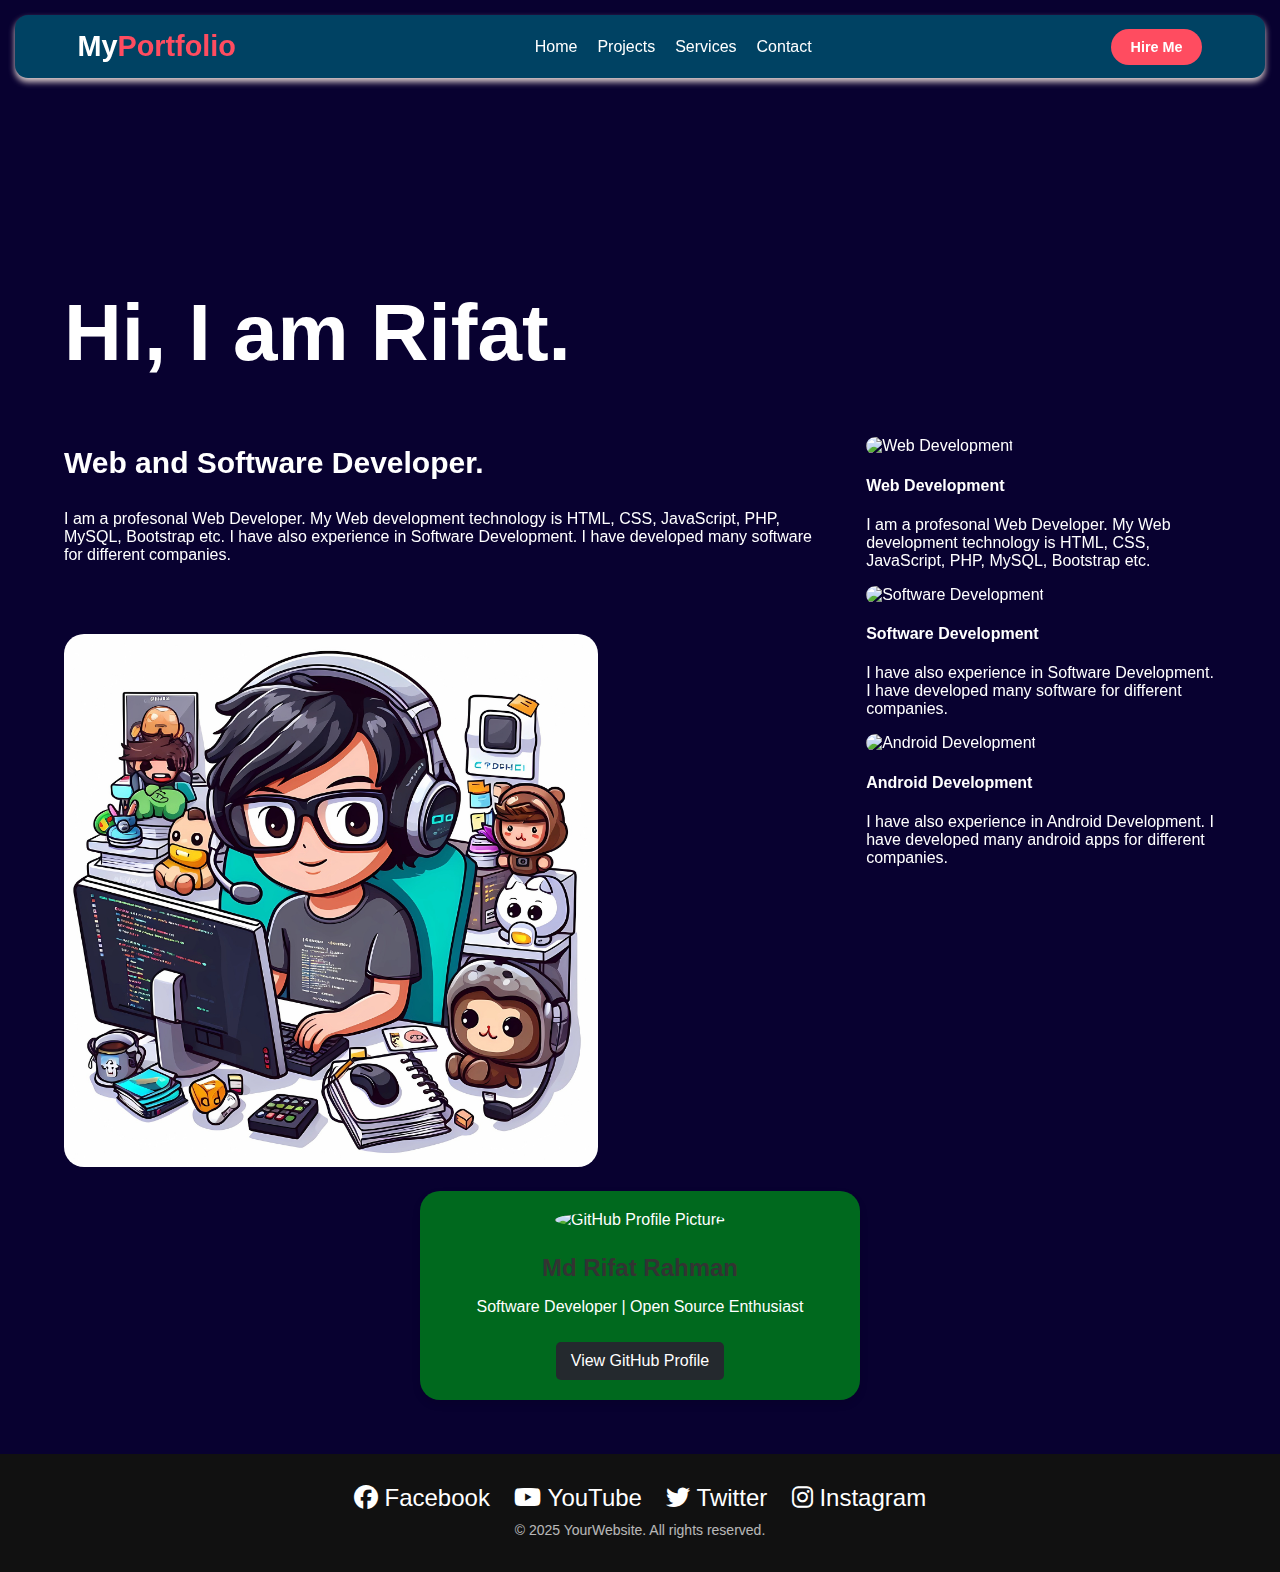
==== index.html @ 408801b8 "update all" ====
<!DOCTYPE html>
<html lang="en">
<head>
    <meta charset="UTF-8">
    <meta name="viewport" content="width=device-width, initial-scale=1.0">
    <title>Md Rifat Rahman - Portfolio</title>
    <link rel="icon" href="favicon.ico" type="image/x-icon">
    <link rel="stylesheet" href="assets/css/styles.css"><link href="https://unpkg.com/aos@2.3.1/dist/aos.css" rel="stylesheet">
    <link rel="stylesheet" href="https://cdnjs.cloudflare.com/ajax/libs/font-awesome/6.4.2/css/all.min.css">
</head>
<body>

    <header class="portfolio-header" data-aos="fade-down" data-aos-duration="1000">
        <div class="container">
            <div class="logo">
                <a href="#">My<span>Portfolio</span></a>
            </div>
            <nav class="navigation">
                <ul>
                    <li><a href="#index.html">Home</a></li>
                    <li><a href="projects.html">Projects</a></li>
                    <li><a href="services.html">Services</a></li>
                    <li><a href="contact.html">Contact</a></li>
                </ul>
            </nav>
            <div class="cta-button">
                <a href="#hire-me" class="btn">Hire Me</a>
            </div>
        </div>
    </header>

    <br><br><br>
    
    <section class="services" id="services">
        <br><br><br>
        <div class="container" data-aos="fade-up" data-aos-duration="1000">
            <div class="myself">
                <div>
                    <h2 style="font-size: 80px;" >Hi, I am Rifat.</h2>
                    <h3 style="font-size: 30px;" >Web and Software Developer.</h3>
                    <p>I am a profesonal Web Developer. My Web development technology is HTML, CSS, JavaScript, PHP, MySQL, Bootstrap etc. I have also experience in Software Development. I have developed many software for different companies.</p>
                </div>
                <br><br><br>
                <div class="myself-image" data-aos="fade-right" data-aos-duration="1000">
                    <img src="assets/images/prifile.jpg" alt="Rifat">
                </div>
                
            </div>
            <div class="services-list">
                <div class="service" data-aos="fade-up" data-aos-duration="1000">
                    <div class="icon">
                        <img src="https://s3-cdn.cmlabs.co/page/2023/10/04/web-developer-definition-skills-and-responsibilities-908401.png" alt="Web Development">
                    </div>
                    <h4>Web Development</h4>
                    <p>I am a profesonal Web Developer. My Web development technology is HTML, CSS, JavaScript, PHP, MySQL, Bootstrap etc.</p>
                </div>

                <div class="service" data-aos="fade-up" data-aos-duration="1000">
                    <div class="icon">
                        <img src="https://www.greenfield-it.co.uk/wp-content/uploads/2019/01/What-do-I-need-to-know-for-a-Software-Developer-interview.jpg" alt="Software Development">
                    </div>
                    <h4>Software Development</h4>
                    <p>I have also experience in Software Development. I have developed many software for different companies.</p>
                </div>

                <div class="service" data-aos="fade-up" data-aos-duration="1000">
                    <div class="icon">
                        <img src="https://www.simplilearn.com/ice9/free_resources_article_thumb/How_to_Become_an_Android_Developer.jpg" alt="Android Development">
                    </div>
                    <h4>Android Development</h4>
                    <p>I have also experience in Android Development. I have developed many android apps for different companies.</p>
                </div>
                <br><br><br><br>
            </div>
        </div>
    </section>

    <section style="text-align: center;">
        <div class="card">
            <img src="https://foundations.projectpythia.org/_images/GitHub-logo.png" alt="GitHub Profile Picture">
            <h2>Md Rifat Rahman</h2>
            <p>Software Developer | Open Source Enthusiast</p>
            <a href="https://github.com/mdrrifat297" target="_blank">View GitHub Profile</a>
        </div>
    </section>

    <br><br><br>
    
    <footer class="footer">
        <div class="social-icons">
            <a href="https://www.facebook.com/mdrrifat297/"><i class="fab fa-facebook"></i> Facebook</a>
            <a href="https://www.youtube.com/@Code_With_Rifat/"><i class="fab fa-youtube"></i> YouTube</a>
            <a href="https://twitter.com/mdrrifat297/"><i class="fab fa-twitter"></i> Twitter</a>
            <a href="https://www.instagram.com/mdrrifat297"><i class="fab fa-instagram"></i> Instagram</a>
        </div>
        <p>&copy; 2025 YourWebsite. All rights reserved.</p>
    </footer>
    

    <script src="assets/js/script.js" type="js"></script>
    <script src="https://unpkg.com/aos@2.3.1/dist/aos.js"></script>
    <script>
        AOS.init();
    </script>
</body>
</html>
---- assets/css/styles.css ----
body {
    background-color: #080130;
    color: #fff;
    font-family: Arial, sans-serif;
    margin: 0;
    padding: 0;
    box-sizing: border-box;
    height: 100%;
    width: 100%;
}

/* styles.css */
.portfolio-header {
    background-color: #004263;
    color: #fff;
    padding: 15px 0;
    margin: 15px;
    position: sticky;
    top: 0;
    z-index: 10;
    box-shadow: 0 4px 6px rgb(222, 206, 206);
    border-radius: 13px;
}


.container {
    width: 90%;
    max-width: 1200px;
    margin: 0 auto;
    display: flex;
    justify-content: space-between;
    align-items: center;
}

.logo a {
    text-decoration: none;
    font-size: 1.8rem;
    font-weight: bold;
    color: #fff;
}

.logo span {
    color: #ff4c60;
}

.navigation ul {
    list-style: none;
    display: flex;
    gap: 20px;
    margin: 0;
    padding: 0;
}

.navigation ul li a {
    text-decoration: none;
    color: #fff;
    font-size: 1rem;
    transition: color 0.3s;
}

.navigation ul li a:hover {
    color: #ff4c60;
}

.cta-button .btn {
    text-decoration: none;
    background-color: #ff4c60;
    color: #fff;
    padding: 10px 20px;
    border-radius: 25px;
    font-size: 0.9rem;
    font-weight: bold;
    transition: background-color 0.3s;
}

.cta-button .btn:hover {
    background-color: #e84255;
}

/* Responsive */
@media (max-width: 768px) {
    .container {
        flex-wrap: wrap;
        text-align: center;
    }

    .navigation ul {
        flex-direction: column;
        gap: 10px;
    }

    .cta-button {
        margin-top: 10px;
    }
}
.myself {
    color: white;
    padding: 20px 0;
    text-align: left;
    margin-right: 40px;
}
.myself-image img {
    width: 70%;
    height: 70%;
    object-fit: cover;
    border-radius: 20px;
}
.service img {
    width: 100%;
    height: 200px;
    object-fit: cover;
    border-radius: 10px;
}



.card {
    background: #00691e;
    padding: 20px;
    margin: auto;
    border-radius: 20px;
    box-shadow: 0 4px 8px rgba(0, 0, 0, 0.1);
    text-align: center;
    width: 400px;
    height: 100%;
    
}
.card img {
    width: 100px;
    border-radius: 50%;
    margin-bottom: 15px;
}
.card h2 {
    margin: 10px 0;
    color: #333;
}
.card a {
    display: inline-block;
    text-decoration: none;
    background: #24292e;
    color: #fff;
    padding: 10px 15px;
    border-radius: 5px;
    margin-top: 10px;
}
.card a:hover {
    background: #0366d6;
}





/* Main container */
.contact-container {
    background-color: #fff;
    padding: 30px;
    border-radius: 8px;
    box-shadow: 0 4px 8px rgba(0, 0, 0, 0.1);
    width: 100%;
    max-width: 600px;
}

/* Heading */
.contact-container {
    background: transparent;
    margin: auto;
    border: 2px solid #fff;
}
.contact-container h1 {
    font-size: 24px;
    margin-bottom: 20px;
    color: #ffffff;
    text-align: center;
}

/* Form Styling */
.contact-form {
    display: flex;
    flex-direction: column;
}

.contact-form label {
    margin-bottom: 5px;
    font-size: 14px;
    color: #ffffff;
}

.contact-form input,
.contact-form textarea {
    padding: 10px;
    margin-bottom: 15px;
    border: 1px solid #ddd;
    border-radius: 5px;
    font-size: 14px;
    width: 100%;
}

.contact-form button {
    padding: 12px;
    background-color: #4CAF50;
    color: white;
    border: none;
    border-radius: 5px;
    font-size: 16px;
    cursor: pointer;
}

.contact-form button:hover {
    background-color: #45a049;
}

/* Success message styling */
.success-message {
    text-align: center;
    color: green;
    font-size: 18px;
    margin-top: 20px;
}


.servicess {
    display: flex;
    justify-content: space-between;
    flex-wrap: wrap;
    gap: 20px;
    margin: 40px;
    padding: 20px;
    border: 1px solid #fff;
    border-radius: 8px;
}
.webservice {
    border-bottom: 1px solid #fff;
}
.androidservice {
    border-bottom: 1px solid #fff;
}



.projects-section {
    max-width: 1200px;
    margin: 0 auto;
    padding: 40px 20px;
}

.section-title {
    text-align: center;
    font-size: 36px;
    color: #ffffff;
    margin-bottom: 30px;
}

.projects-grid {
    display: grid;
    grid-template-columns: repeat(auto-fill, minmax(300px, 1fr));
    gap: 20px;
}

.project-card {
    background-color: #fff;
    border-radius: 10px;
    overflow: hidden;
    box-shadow: 0 4px 12px rgba(0, 0, 0, 0.1);
    transition: transform 0.3s ease, box-shadow 0.3s ease;
}

.project-card:hover {
    transform: translateY(-8px);
    box-shadow: 0 8px 24px rgba(0, 0, 0, 0.2);
}

.project-image {
    height: 200px;
    background-size: cover;
    background-position: center;
}

.project-content {
    padding: 20px;
    background-color: #024663;
}

.project-name {
    font-size: 24px;
    margin-bottom: 10px;
    color: #ffffff;
}

.project-summary {
    font-size: 16px;
    color: #02eeff;
    margin-bottom: 15px;
}

.project-link {
    font-size: 16px;
    color: #007bff;
    text-decoration: none;
    font-weight: bold;
}

.project-link:hover {
    text-decoration: underline;
}




.footer {
    background-color: #111;
    color: white;
    padding: 20px 0;
    text-align: center;
}
.footer .social-icons {
    margin: 10px 0;
}
.footer .social-icons a {
    color: white;
    text-decoration: none;
    margin: 0 10px;
    font-size: 24px;
    transition: 0.3s;
}
.footer .social-icons a:hover {
    color: #00bcd4;
}
.footer p {
    margin-top: 10px;
    font-size: 14px;
    opacity: 0.7;
}
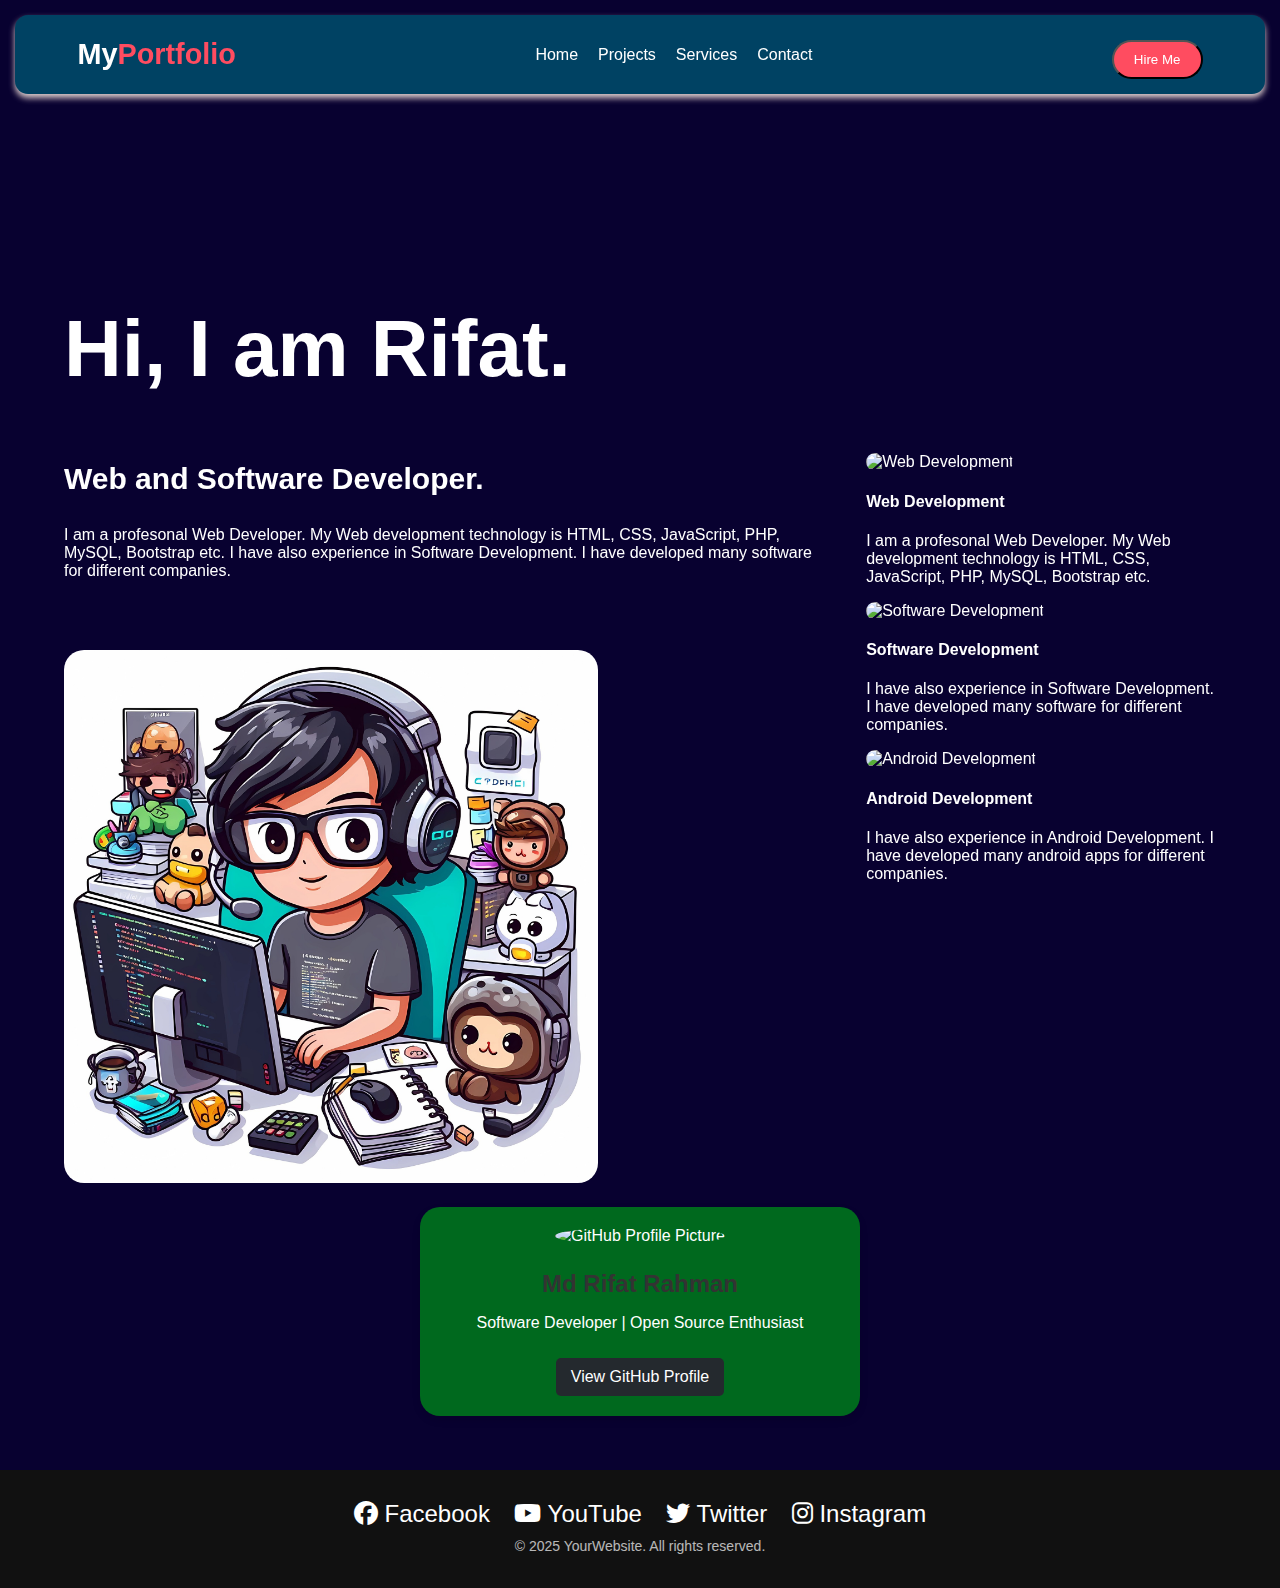
==== commit 9c183bff: "30-01-2025" ====
--- a/index.html
+++ b/index.html
@@ -24,13 +24,53 @@
                 </ul>
             </nav>
             <div class="cta-button">
-                <a href="#hire-me" class="btn">Hire Me</a>
+                <button id="openDialogButton" class="hireBtn">Hire Me</button>
             </div>
         </div>
     </header>
 
     <br><br><br>
     
+    <div id="customDialog" class="dialog">
+        <div class="dialog-content">
+            <span id="closeDialogButton" class="close">&times;</span>
+            <h3>Contact Details</h3>
+            <div class="contact-details">
+                <ul>
+                    <li><strong>WhatsApp:</strong> +880 1790-297297</li>
+                    <li><strong>Telegram:</strong> +880 1790-297297</li>
+                    <li><strong>Email:</strong> <a href="mailto:rmdrifat547@gmail.com">rmdrifat547@gmail.com</a></li>
+                    <li><strong>Fiverr:</strong> <a href="https://www.fiverr.com/mdrifatrahma870/buying?source=avatar_menu_profile">Click Here</a></li>
+                </ul>
+            </div>
+        </div>
+    </div>
+    
+    <script>
+        // Get the dialog and buttons
+        const openDialogButton = document.getElementById("openDialogButton");
+        const customDialog = document.getElementById("customDialog");
+        const closeDialogButton = document.getElementById("closeDialogButton");
+
+        // Open the dialog box when the button is clicked
+        openDialogButton.onclick = function() {
+            customDialog.style.display = "block";
+        }
+
+        // Close the dialog box when the close button is clicked
+        closeDialogButton.onclick = function() {
+            customDialog.style.display = "none";
+        }
+
+        // Close the dialog box if the user clicks outside of it
+        window.onclick = function(event) {
+            if (event.target == customDialog) {
+                customDialog.style.display = "none";
+            }
+        }
+    </script>
+
+
     <section class="services" id="services">
         <br><br><br>
         <div class="container" data-aos="fade-up" data-aos-duration="1000">
--- a/assets/css/styles.css
+++ b/assets/css/styles.css
@@ -1,3 +1,4 @@
+/************* global file *************/
 body {
     background-color: #080130;
     color: #fff;
@@ -9,7 +10,6 @@
     width: 100%;
 }
 
-/* styles.css */
 .portfolio-header {
     background-color: #004263;
     color: #fff;
@@ -22,7 +22,6 @@
     border-radius: 13px;
 }
 
-
 .container {
     width: 90%;
     max-width: 1200px;
@@ -77,6 +76,20 @@
     background-color: #e84255;
 }
 
+.hireBtn {
+    background: #ff4c60;
+    color: white;
+    padding: 10px 20px;
+    border-radius: 20px;
+    text-decoration: none;
+    margin-top: 10px;
+    display: inline-block;
+}
+
+.hireBtn:hover {
+    background: #0cda27;
+}
+
 /* Responsive */
 @media (max-width: 768px) {
     .container {
@@ -112,8 +125,73 @@
     border-radius: 10px;
 }
 
-
-
+/* Style the dialog box */
+.dialog {
+    display: none; /* Hidden by default */
+    position: fixed;
+    z-index: 1;
+    left: 0;
+    top: 0;
+    width: 100%;
+    height: 100%;
+    overflow: auto;
+    background-color: rgba(0, 0, 0, 0.4); /* Black with transparency */
+}
+.dialog-content {
+    background-color: #1b1919;
+    margin: 15% auto;
+    padding: 20px;
+    border-radius: 20px;
+    border: 1px solid #888;
+    width: 80%;
+    max-width: 400px;
+}
+.close {
+    color: #aaa;
+    float: right;
+    font-size: 28px;
+    font-weight: bold;
+}
+.close:hover,
+.close:focus {
+    color: rgb(255, 0, 0);
+    text-decoration: none;
+    cursor: pointer;
+}
+
+/* footer section */
+.footer {
+    background-color: #111;
+    color: white;
+    padding: 20px 0;
+    text-align: center;
+}
+.footer .social-icons {
+    margin: 10px 0;
+}
+.footer .social-icons a {
+    color: white;
+    text-decoration: none;
+    margin: 0 10px;
+    font-size: 24px;
+    transition: 0.3s;
+}
+.footer .social-icons a:hover {
+    color: #00bcd4;
+}
+.footer p {
+    margin-top: 10px;
+    font-size: 14px;
+    opacity: 0.7;
+}
+
+
+
+
+
+
+/************** index.html *************/
+/* github link */
 .card {
     background: #00691e;
     padding: 20px;
@@ -123,7 +201,6 @@
     text-align: center;
     width: 400px;
     height: 100%;
-    
 }
 .card img {
     width: 100px;
@@ -151,74 +228,80 @@
 
 
 
-/* Main container */
-.contact-container {
+/************* project.html *************/
+
+.projects-section {
+    max-width: 1200px;
+    margin: 0 auto;
+    padding: 40px 20px;
+}
+
+.section-title {
+    text-align: center;
+    font-size: 36px;
+    color: #ffffff;
+    margin-bottom: 30px;
+}
+
+.projects-grid {
+    display: grid;
+    grid-template-columns: repeat(auto-fill, minmax(300px, 1fr));
+    gap: 20px;
+}
+
+.project-card {
     background-color: #fff;
-    padding: 30px;
-    border-radius: 8px;
-    box-shadow: 0 4px 8px rgba(0, 0, 0, 0.1);
-    width: 100%;
-    max-width: 600px;
-}
-
-/* Heading */
-.contact-container {
-    background: transparent;
-    margin: auto;
-    border: 2px solid #fff;
-}
-.contact-container h1 {
+    border-radius: 10px;
+    overflow: hidden;
+    box-shadow: 0 4px 12px rgba(0, 0, 0, 0.1);
+    transition: transform 0.3s ease, box-shadow 0.3s ease;
+}
+
+.project-card:hover {
+    transform: translateY(-8px);
+    box-shadow: 0 8px 24px rgba(0, 0, 0, 0.2);
+}
+
+.project-image {
+    height: 200px;
+    background-size: cover;
+    background-position: center;
+}
+
+.project-content {
+    padding: 20px;
+    background-color: #024663;
+}
+
+.project-name {
     font-size: 24px;
-    margin-bottom: 20px;
+    margin-bottom: 10px;
     color: #ffffff;
-    text-align: center;
-}
-
-/* Form Styling */
-.contact-form {
-    display: flex;
-    flex-direction: column;
-}
-
-.contact-form label {
-    margin-bottom: 5px;
-    font-size: 14px;
-    color: #ffffff;
-}
-
-.contact-form input,
-.contact-form textarea {
-    padding: 10px;
+}
+
+.project-summary {
+    font-size: 16px;
+    color: #02eeff;
     margin-bottom: 15px;
-    border: 1px solid #ddd;
-    border-radius: 5px;
-    font-size: 14px;
-    width: 100%;
-}
-
-.contact-form button {
-    padding: 12px;
-    background-color: #4CAF50;
-    color: white;
-    border: none;
-    border-radius: 5px;
+}
+
+.project-link {
     font-size: 16px;
-    cursor: pointer;
-}
-
-.contact-form button:hover {
-    background-color: #45a049;
-}
-
-/* Success message styling */
-.success-message {
-    text-align: center;
-    color: green;
-    font-size: 18px;
-    margin-top: 20px;
-}
-
-
+    color: #007bff;
+    text-decoration: none;
+    font-weight: bold;
+}
+
+.project-link:hover {
+    text-decoration: underline;
+}
+
+
+
+
+
+
+/************* service.html *************/
 .servicess {
     display: flex;
     justify-content: space-between;
@@ -238,96 +321,75 @@
 
 
 
-.projects-section {
-    max-width: 1200px;
-    margin: 0 auto;
-    padding: 40px 20px;
-}
-
-.section-title {
-    text-align: center;
-    font-size: 36px;
+
+
+/************* contact.html *************/
+
+/* Main container */
+.contact-container {
+    background-color: #fff;
+    padding: 30px;
+    border-radius: 8px;
+    box-shadow: 0 4px 8px rgba(0, 0, 0, 0.1);
+    width: 100%;
+    max-width: 600px;
+}
+
+/* Heading */
+.contact-container {
+    background: transparent;
+    margin: auto;
+    border: 2px solid #fff;
+}
+.contact-container h1 {
+    font-size: 24px;
+    margin-bottom: 20px;
     color: #ffffff;
-    margin-bottom: 30px;
-}
-
-.projects-grid {
-    display: grid;
-    grid-template-columns: repeat(auto-fill, minmax(300px, 1fr));
-    gap: 20px;
-}
-
-.project-card {
-    background-color: #fff;
-    border-radius: 10px;
-    overflow: hidden;
-    box-shadow: 0 4px 12px rgba(0, 0, 0, 0.1);
-    transition: transform 0.3s ease, box-shadow 0.3s ease;
-}
-
-.project-card:hover {
-    transform: translateY(-8px);
-    box-shadow: 0 8px 24px rgba(0, 0, 0, 0.2);
-}
-
-.project-image {
-    height: 200px;
-    background-size: cover;
-    background-position: center;
-}
-
-.project-content {
-    padding: 20px;
-    background-color: #024663;
-}
-
-.project-name {
-    font-size: 24px;
-    margin-bottom: 10px;
+    text-align: center;
+}
+
+/* Form Styling */
+.contact-form {
+    display: flex;
+    flex-direction: column;
+}
+
+.contact-form label {
+    margin-bottom: 5px;
+    font-size: 14px;
     color: #ffffff;
 }
 
-.project-summary {
+.contact-form input,
+.contact-form textarea {
+    padding: 10px;
+    margin-bottom: 15px;
+    border: 1px solid #ddd;
+    border-radius: 5px;
+    font-size: 14px;
+    width: 100%;
+}
+
+.contact-form button {
+    padding: 12px;
+    background-color: #4CAF50;
+    color: white;
+    border: none;
+    border-radius: 5px;
     font-size: 16px;
-    color: #02eeff;
-    margin-bottom: 15px;
-}
-
-.project-link {
-    font-size: 16px;
-    color: #007bff;
-    text-decoration: none;
-    font-weight: bold;
-}
-
-.project-link:hover {
-    text-decoration: underline;
-}
-
-
-
-
-.footer {
-    background-color: #111;
-    color: white;
-    padding: 20px 0;
-    text-align: center;
-}
-.footer .social-icons {
-    margin: 10px 0;
-}
-.footer .social-icons a {
-    color: white;
-    text-decoration: none;
-    margin: 0 10px;
-    font-size: 24px;
-    transition: 0.3s;
-}
-.footer .social-icons a:hover {
-    color: #00bcd4;
-}
-.footer p {
-    margin-top: 10px;
-    font-size: 14px;
-    opacity: 0.7;
-}+    cursor: pointer;
+}
+
+.contact-form button:hover {
+    background-color: #45a049;
+}
+
+/* Success message styling */
+.success-message {
+    text-align: center;
+    color: green;
+    font-size: 18px;
+    margin-top: 20px;
+}
+
+
